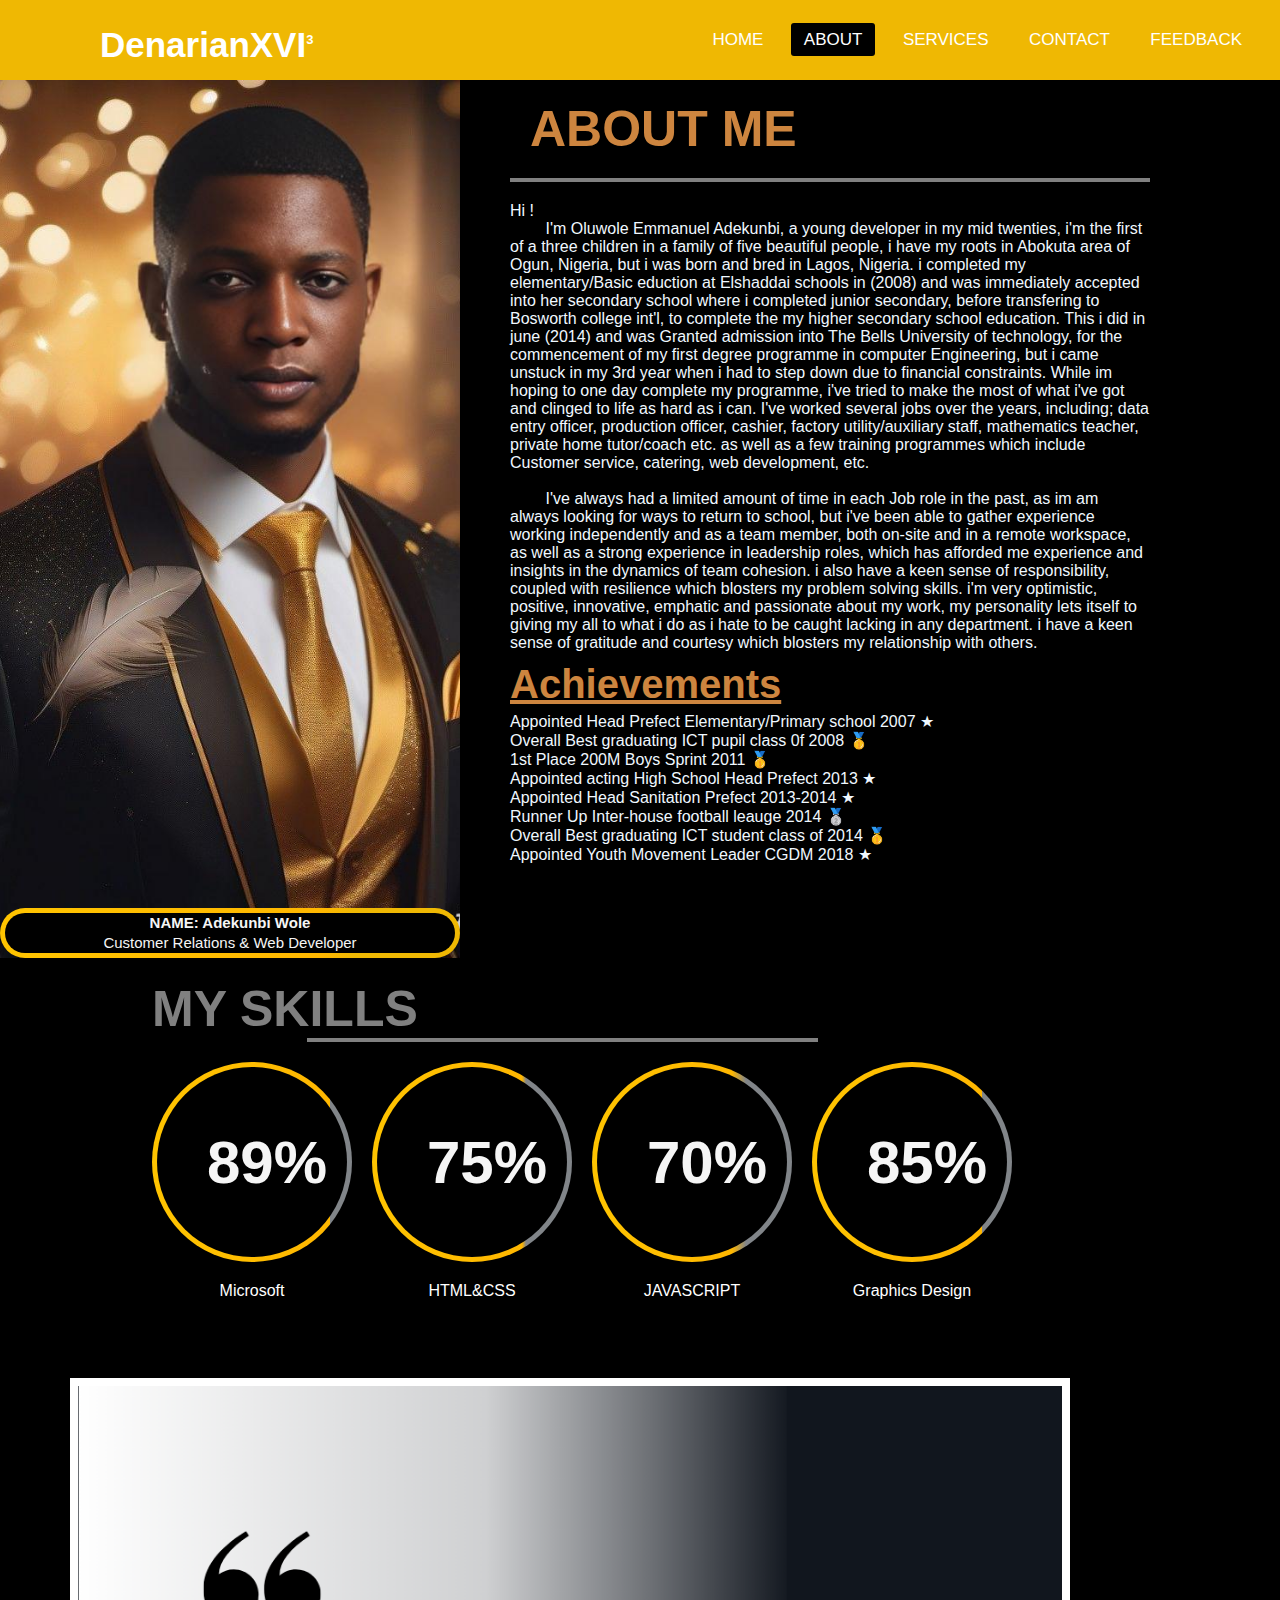
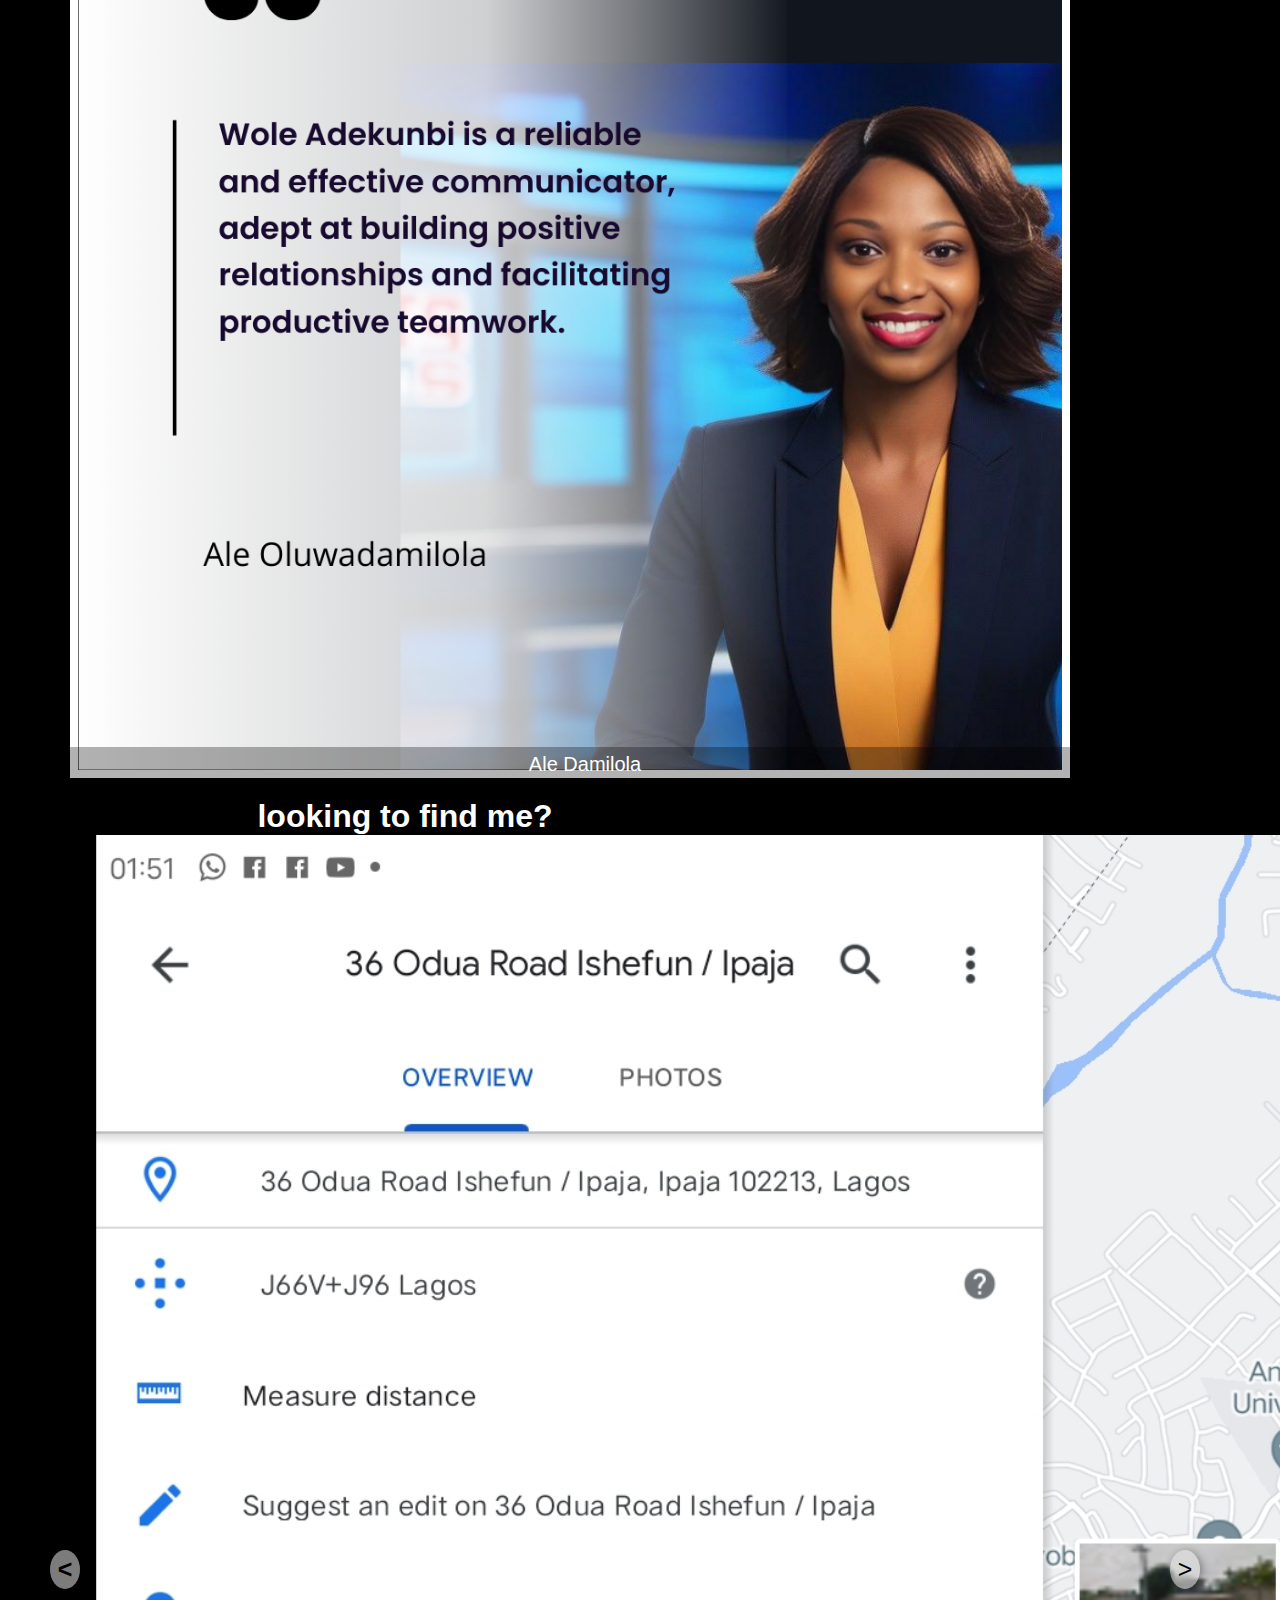
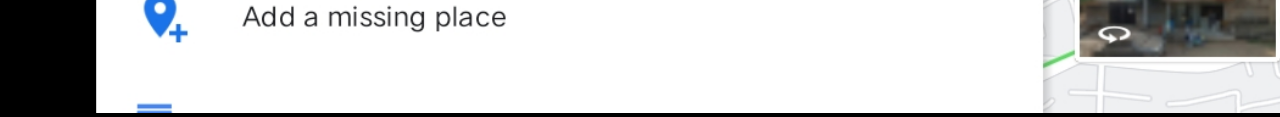
==== aboutme.html @ 8388ae2c "upload first documents" ====
<!DOCTYPE html>
<html lang="en">
<head>
    <meta charset="UTF-8">
    <meta name="viewport" content="width=device-width, initial-scale=1.0">
    <meta http-equiv="X-UA-Compatible" content="ie=edge">
    <link rel="stylesheet" href="aboutme.css">
    <title>ABOUT ME</title>
</head>
<body>


    <nav>
        <input type="checkbox" id="check">
        <label for="check" class="checkbtn">&#9776;</label>
        
        <label class="logo">DenarianXVI<sup style="font-size:small;">3</sup></label>
        <ul>
            <li><a  href="index.html">Home</a></li>
             <li><a class="active" href="aboutme.html">About</a></li>
              <li><a  href="services.html">Services</a></li>
               <li><a href="#">Contact</a></li>
                <li><a href="#">Feedback</a></li>
        </ul>
    </nav>


    <div id="container">

        
        <div class="navigation"> 
            <div class="subnav">
                <h4>NAME: Adekunbi Wole</h4>
                <p>Customer Relations & Web Developer</p>
            </div>
        </div>
        <div class="content">
            <h1 style="font-size: 50px; padding: 20px; color: peru;">ABOUT ME</h1>
            <div id="line"></div>
            <P style="padding-top: 20px;">Hi ! <br>
                &nbsp; &nbsp;&nbsp;&nbsp;&nbsp;&nbsp;    I'm Oluwole Emmanuel Adekunbi, a young developer in my mid twenties, i'm the first of a three children in a family of five beautiful people, i have my roots in Abokuta area of Ogun, Nigeria, but i was born and bred in Lagos, Nigeria. i completed my elementary/Basic eduction at Elshaddai schools in (2008) and was immediately accepted into her secondary school where i completed junior secondary, before transfering to Bosworth college int'l, to complete the my higher secondary school education. This i did in june (2014) and was Granted admission into The Bells University of technology, for the commencement of my first degree programme in computer Engineering, but i came unstuck in my 3rd year when i had to step down due to financial constraints. While im hoping to one day complete my programme, i've tried to make the most of what i've got and clinged to life as hard as i can. I've worked several jobs over the years, including; data entry officer, production officer, cashier, factory utility/auxiliary staff, mathematics teacher, private home tutor/coach etc. as well as a few training programmes which include Customer service, catering, web development, etc. <br>
                <br>
                &nbsp; &nbsp;&nbsp;&nbsp;&nbsp;&nbsp;     I've always had a limited amount of time in each Job role in the past, as im am always looking for ways to return to school, but i've been able to gather experience working independently and as a team member, both on-site and in a remote workspace, as well as a strong experience in leadership roles, which has afforded me experience and insights in the dynamics of team cohesion. i also have a keen sense of responsibility, coupled with resilience which blosters my problem solving skills. i'm very optimistic, positive, innovative, emphatic and passionate about my work, my personality lets itself to giving my all to what i do as i hate to be caught lacking in any department. i have a keen sense of gratitude and courtesy which blosters my relationship with others.

            
            <h2 style="font-size: 40px; padding-top:10px; padding-bottom:5px; text-decoration: underline; color: peru;">Achievements</h2>
            
                
                
            Appointed Head Prefect Elementary/Primary school 2007  &#9733;<br>
            Overall Best graduating ICT pupil class 0f 2008 &#129351;<br>
            1st Place 200M Boys Sprint 2011 &#129351;<br>
            Appointed acting High School Head Prefect 2013 &#9733;<br>
            Appointed Head Sanitation Prefect 2013-2014 &#9733;<br>
            Runner Up Inter-house football leauge 2014 &#129352;<br>
            Overall Best graduating ICT student class of 2014 &#129351;<br>
            Appointed Youth Movement Leader CGDM 2018 &#9733;<br>
               
            </P>
        </div>
    </div>
    <div id="container1">
        
        <h1>MY SKILLS</h1>
        
        <div id="line" style="margin-left: 20%; margin-right: 40%; margin-top:0; margin-bottom:20px;"></div>
            <div id="subcontainer">
                    <div class="skill0ms"><p>89%</p></div>
                    <div class="skill0html"><p>75%</p></div>
                    <div class="skill0css"><p>70%</p></div>
                    <div class="skill0cs"><p>85%</p></div>
                    <div class="skill MS"><p>Microsoft</p></div>
                    <div class="skill Html5"><p>HTML&CSS</p></div>
                    <div class="skill CSS3"><p>JAVASCRIPT</p></div>
                    <div class="skill cs"><p>Graphics Design</p></div>
                    
            </div>

    </div>








       <!--this below  div is the containeer for everything -->
    <div id="carousel-container">

        <div class="navigation-buttons">
            <div class="previous nav-btn"><</div>
            <div class="next nav-btn">></div>
        </div>

        <div class="slider-carousel">

            <div class="images main">
                <img src="dami.png" alt="flash">
                <div class="image-text">Ale Damilola</div>
            </div>
            <div class="images">
                <img src="dorian.png" alt="Spiderman">
                <div class="image-text">Festus Dorian</div>
            </div>
            <div class="images">
                <img src="more.png" alt="Moonkinght">
                <div class="image-text">Morenike</div>
            </div>

        
    </div>



    <div id="location">
        <h1>looking to find me?</h1>
        <img src="Screenshot_20231013_015111.jpg" alt="">
    </div>


    <script>

        const previous = document.querySelector('.previous');
        const next = document.querySelector('.next');
        const images = document.querySelector('.slider-carousel').children;
        const totalImages = images.length;
        let currentIndex = 0;


            //Event listeners to Previous and next Buttons
        previous .addEventListener('click',() => {
            previousImage()
        })
        next.addEventListener('click',() => {
            nextImage();
        })


            // delay
        setInterval(()=>{
            nextImage();
        },5000);



            // Fumction to next Image
        function nextImage(){

            images[currentIndex].classList.remove('main');
            if(currentIndex == totalImages-1){
                currentIndex = 0;
            }
            else{
                 currentIndex++;
            }
            images[currentIndex].classList.add('main');
        }
        
            // function to Previous Image
        function previousImage(){
            images[currentIndex].classList.remove('main');
            if(currentIndex == 0) {
                    currentIndex = totalImages -1;
            }
            else{
                currentIndex--;
            }
            images[currentIndex].classList.add('main');
        }

    </script>



</body>
</html>
---- aboutme.css ----
*{
    padding: 0;
    margin: 0;
    text-decoration: none;
    list-style: none;
    box-sizing: border-box;
}

body{
    font-family:'Trebuchet MS', 'Lucida Sans Unicode', 'Lucida Grande', 'Lucida Sans', Arial, sans-serif;
    background-color: #000000;
    width: 100%;
}
nav{
    background: rgb(239, 184, 3);
    height: 80px;
    width: 100%;
}
label.logo{
    color: white;
    font-size: 35px;
    line-height: 80px;
    padding: 0 100px;
    font-weight: bold;
}
nav ul{
    float: right;
    margin-right: 20px;
}
nav ul li{
    display: inline-block;
    line-height: 80px;
    margin: 0 5px;
}

nav ul li a{
    color: white;
    font-size: 17px;
    padding: 7px 13px;
    border-radius: 3px;
    text-transform: uppercase;

}

a.active,a:hover{
    background: black;
    transition: .5s;
}

.checkbtn{
    font-size: 30px;
    color: white;
    float: right;
    line-height: 80px;
    margin-right: 40px;
    cursor: pointer;
    display: none;
}

#check{
    display: none;
}

@media (max-width:925px){
    label.logo{
        font: 30px;
        padding-left: 50px;
    }
    nav ul li a{
        font-size: 16px;
    }
}

@media (max-width:858px){
    .checkbtn{
        display: block;
    }
    ul{
        position: fixed;
        width: 100%;
        height: 100vh;
        background: #c4a484;
        top: 80px;
        left: -100%;
        text-align: center;
        transition: all .5s;
    }
    nav ul li{
        display: block;
        margin: 50px 0;
        line-height: 30px;
    }
    nav ul li a {
        font-size: 20px;
    }
    a:hover,a.active{
        background: none;
        color:black;
    }
    #check:checked ~ ul{
        left: 0;
    }
}

#top{
    display: flex;
    flex-shrink: none;
    background: url(orsrc67320.jpg) no-repeat;
    background-size: cover;
    height: calc(100vh - 80px);
    width: 100%;
    height: max-content;
}



















#container{
    display: flex;
    border: none;
    flex-wrap: wrap;
    flex-basis: 100%;
    color: aliceblue;
    width: 1150px;
    font-family:'Segoe UI', Tahoma, Geneva, Verdana, sans-serif;
}

#container .navigation{
    display: flexbox;
    width: 100%;
    height: auto;
    
    flex-basis: 40%;
    flex-grow: 0;
    flex-shrink: 1;
    background-image: url(4f7d3fe3-94cb-4782-a9ce-cc68a9593bad.jpg);
    background-position: center;
    background-size: cover;
    color: white;
    flex-wrap: wrap;
    padding-bottom: 0;
    margin-bottom: 0;

}
#container .navigation .subnav{
    
    width: inherit;
    height: max-content;
    line-height: 20px;
    color: whitesmoke;
    background:linear-gradient(#000000, #000000)padding-box,
    linear-gradient(to right, rgb(255, 196, 0) 0%,rgb(255, 183, 0) 70%,rgb(239, 184, 3) 77%) border-box;
    border: 5px solid transparent;
    border-radius: 50px;;
    bottom:0;
    margin-left: 0;
    margin-right: 0;
    margin-top: 180%;
    margin-bottom: 0;
    padding-top: 0;
    padding-bottom: 0;
    font-size: 10px;
    align-content: center;
    text-align: center;
    font-size: 15px;
}

#line{
    border: 2px solid grey;
}

#container .content{
    display: flexbox;
    padding-left: 50px;
    width: 60%;
    flex-basis: 60%;
    flex-grow: 0;
    flex-shrink: 0;
    
}
 















#container1{
    display: block;
    height: 400px;
    width: 100%;
    border: 2px solid black;
    margin-left: 50px;
    
    background-color: black;
    color: white;
}

#container1 h1{
    margin-bottom: 0; padding-top: 30px; font-size:50px;
}


#subcontainer{
    display: grid;
    border: 2px solid red;
    width: 50%;
    height: max-content;
    border: none;
    padding-left: 100px;
    padding-right: 0;
    padding-bottom: 50px;
    grid-template-columns: auto auto auto auto ;
    grid-column-gap: 20px;
    grid-row-gap: 20px;
    text-align: center;
    align-content: center;
}



#container1 h1{
    color: gray;
    font-weight: bolder;
    padding-top: 20px;
    padding-left: 100px;
    font-family: -apple-system, BlinkMacSystemFont, 'Segoe UI', Roboto, Oxygen, Ubuntu, Cantarell, 'Open Sans', 'Helvetica Neue', sans-serif;
  
}

.skill0ms{
    position: relative;
    border: 5px solid grey;
    align-content: center;
    /*line-height: -50%;*/
    background: black;
    height: fit-content;
    width: fit-content;
    border-radius: 50px ;
    padding: 50px;
    height: 200px;
    width: 200px;
    top: auto;
    bottom: auto;
    color: whitesmoke;
    font-size: 60px;
    font-weight: bolder;
    

    background: linear-gradient(#000000, #000000) padding-box,
    linear-gradient(to right,  rgb(255, 196, 0) 0%,rgb(255, 183, 0) 89%,rgba(129,133,137) 77%) border-box;
    border: 5px solid transparent;
    border-radius: 100px 100px;
}

.skill0cs{
    
    border: 5px solid grey;
    align-content: center;
    /*line-height: -50%;*/
    background: black;
    height: fit-content;
    width: fit-content;
    border-radius: 50% 50%;
    padding-left: 30px;
    padding-right: 30px;
    border-radius: 50px ;
    padding: 50px;
    height: 200px;
    width: 200px;
    color: whitesmoke;
    font-size: 60px;
    font-weight: bolder;


    background: linear-gradient(#000000, #000000) padding-box,
    linear-gradient(to right, rgb(255, 196, 0) 0%,rgb(255, 183, 0) 85%,rgba(129,133,137) 77%) border-box;
    border: 5px solid transparent;
    border-radius: 100px;
}


.skill0html{
    border: 5px solid grey;
    align-content: center;
    /*line-height: -50%;*/
    background: black;
    height: fit-content;
    width: fit-content;
    border-radius: 50% 50%;
    padding-left: 30px;
    padding-right: 30px;

    border-radius: 50px ;
    padding: 50px;
    height: 200px;
    width: 200px;
    color: whitesmoke;
    font-size: 60px;
    font-weight: bolder;

    background: linear-gradient(#000000, #000000) padding-box,
    linear-gradient(to right,  rgb(255, 196, 0) 0%,rgb(255, 183, 0)75%,rgba(129,133,137) 77%) border-box;
    border: 5px solid transparent;
    border-radius: 100px;
}

.skill0css{ border: 5px solid grey;
    align-content: center;
    /*line-height: -50%;*/
    background: black;
    height: fit-content;
    width: fit-content;
    border-radius: 50% 50%;
    padding-left: 30px;
    padding-right: 30px;

    border-radius: 50px ;
    padding: 50px;
    height: 200px;
    width: 200px;
    color: whitesmoke;
    font-size: 60px;
    font-weight: bolder;

    background: linear-gradient(#000000, #000000) padding-box,
    linear-gradient(to right,  rgb(255, 196, 0) 0%,rgb(255, 183, 0)70%,rgba(129,133,137) 77%) border-box;
    border: 5px solid transparent;
    border-radius: 100px;
}











#carousel-container{
    width: 1800px;
    height:500px;
}
.carousel-container{
    width: 1000px;
    height: 100px;
    position:fixed;
    margin: 0 auto;
}

.navigation-buttons .previous{
   position: absolute;
    z-index: 10;
    font-size: 25px;
    top: 350%;
    left: 50px;
    font-weight: 700;
}

.navigation-buttons .next{
    right:80px;
    position: absolute;
    font-size: 25px;
    z-index: 10;
    top: 350%;
}
.navigation-buttons .nav-btn {
    background: rgba(225, 225, 225, 0.55);
    cursor: pointer;
    border-radius: 50%;
    width: 30px;
    display: flex;
    justify-content: center;
    padding: 5px;
    box-shadow: 2px 2px 10px rgba(0,0,0,0.4);
}
.navigation .nav-btn:hover{
    background: white;
}

.slider-carousel{
    margin-top: 20px;
    transition: all 0.03s ease;
    width: 2000px;
    height: 1000px;
    padding-left: 70px;
}
.slider-carousel img{
    width: 100%;
    height: 1000px;
    transition: all 0.3s ease;
    border: 8px solid white;
}
.images{
    position: absolute;
    display: none;
}
.main {
    display: block;
}
.image-text{
    position: absolute;
    bottom: 0;
    width: 103%;
    display: flex;
    font-size: 20px;
    justify-content: center;
    align-items: center;
    color: rgb(255, 255, 255);
    background: rgba(0,0,0,0.3);
    height: 35px;
}
#location{
    margin-top: 20px;
    width: 800px;
}
#location img{
   
    margin-left: 20px;
    width: 1000px;
    margin-right:90px ;
}
#location h1{
    
    margin-left: 10px;
    color:white; 
    text-align: center;
}














@media (max-width:480px) {
    /*styles*/
    body{
        width: 1913px;
        height: max-content;
    }
    #container{
        width: 1913px;
        max-height: max-content;
    }
    
    .navigation{
        width:900px;
        font-size: 100px;
    }
    #container .navigation .subnav{
        height: 100px;
        font-size: 25px;
        line-height: -50px;
        padding-top: 10px;
    }
    #container .navigation .subnav p{
        padding-top: 10px;
    }
    .content p{
        font-size: 30px;
    }
    #container1{
        width: 1913px;
        height:500px;
        margin-left: 0;
    }
    #container1 h1{
        font-size: 120px;
    }
    #subcontainer{
        width:1800px;
        height: 550px;
    }
    .skill0html, .skill0cs, .skill0css, .skill0ms{
        height: 400px;
        width: 400px;
        padding-top: 150px;
        border-radius: 200px;
        font-size: 90px;
    }
    .carousel-container{
        margin-top: 100px;
        padding-top: 200px;
    }
    .slider-carousel{
        padding-top: 100px;
    margin-top: 200px;

    }
    .images{
        padding-right: 20px;
        width: 1800px;
    }
    .navigation-buttons .previous{
        position: absolute;
         z-index: 10;
         font-size: 25px;
         top: 600%;
         left: 50px;
         font-weight: 700;
     }
     
     .navigation-buttons .next{
         right:-1380px;
         position: absolute;
         font-size: 25px;
         z-index: 10;
         top: 600%;
     }
     #location img{
        margin-top: 100px;
        margin-left: -60px;
        width: 1000px;
        margin-right:90px ;
    }
 }
 
 /*extra small devices*/
 @media (min-width: 481px) and (max-width: 767px) {
     /*styles*/
         body{
        width: 2150px;
        height: max-content;
    }
    #container{
        width: 2150px;
        max-height: max-content;
    }
    
    .navigation{
        width:900px;
        font-size: 100px;
    }
    #container .navigation .subnav{
        height: 100px;
        font-size: 25px;
        line-height: -50px;
        padding-top: 10px;
        margin-top: 230%;
    }
    #container .navigation .subnav p{
        padding-top: 10px;
    }
    .content p{
        font-size: 40px;
    }
    #container1{
        width: 2150px;
        height:500px;
        margin-left: 0;
    }
    #container1 h1{
        font-size: 120px;
    }
    #subcontainer{
        width:1990px;
        height: 550px;
    }
    .skill0html, .skill0cs, .skill0css, .skill0ms{
        height: 400px;
        width: 400px;
        padding-top: 150px;
        border-radius: 200px;
        font-size: 120px;
    }
    
    
    .carousel-container{
        margin-top: 100px;
        padding-top: 200px;
    }
    .slider-carousel{
        padding-top: 100px;
    margin-top: 200px;

    }
    .images{
        padding-left: 50px;
        padding-right: 20px;
        width: 1900px;
    }
    .navigation-buttons .previous{
        position: absolute;
         z-index: 10;
         font-size: 25px;
         top: 700%;
         left: 50px;
         font-weight: 700;
     }
     
     .navigation-buttons .next{
         right:-1380px;
         position: absolute;
         font-size: 25px;
         z-index: 10;
         top: 700%;
     }
 }#location img{
    
    margin-left: 40px;
    width: 1950px;
    margin-right:90px ;
}
 
 /*small tablets*/
 @media (min-width:768px) and (max-width:991px) {
     /*style*/
 }
 
 /*large tablets/laptops */
 @media (min-width:920px) and (max-width:1199px) {
     /*style*/
 }
 
 /*Desktops*/
 @media (min-width:1200px) and (max-width:1919px) {
     /*style*/
 }
 
 /* Extra large Screens */
 @media (min-width: 1920px) {
     /*style*/
 }
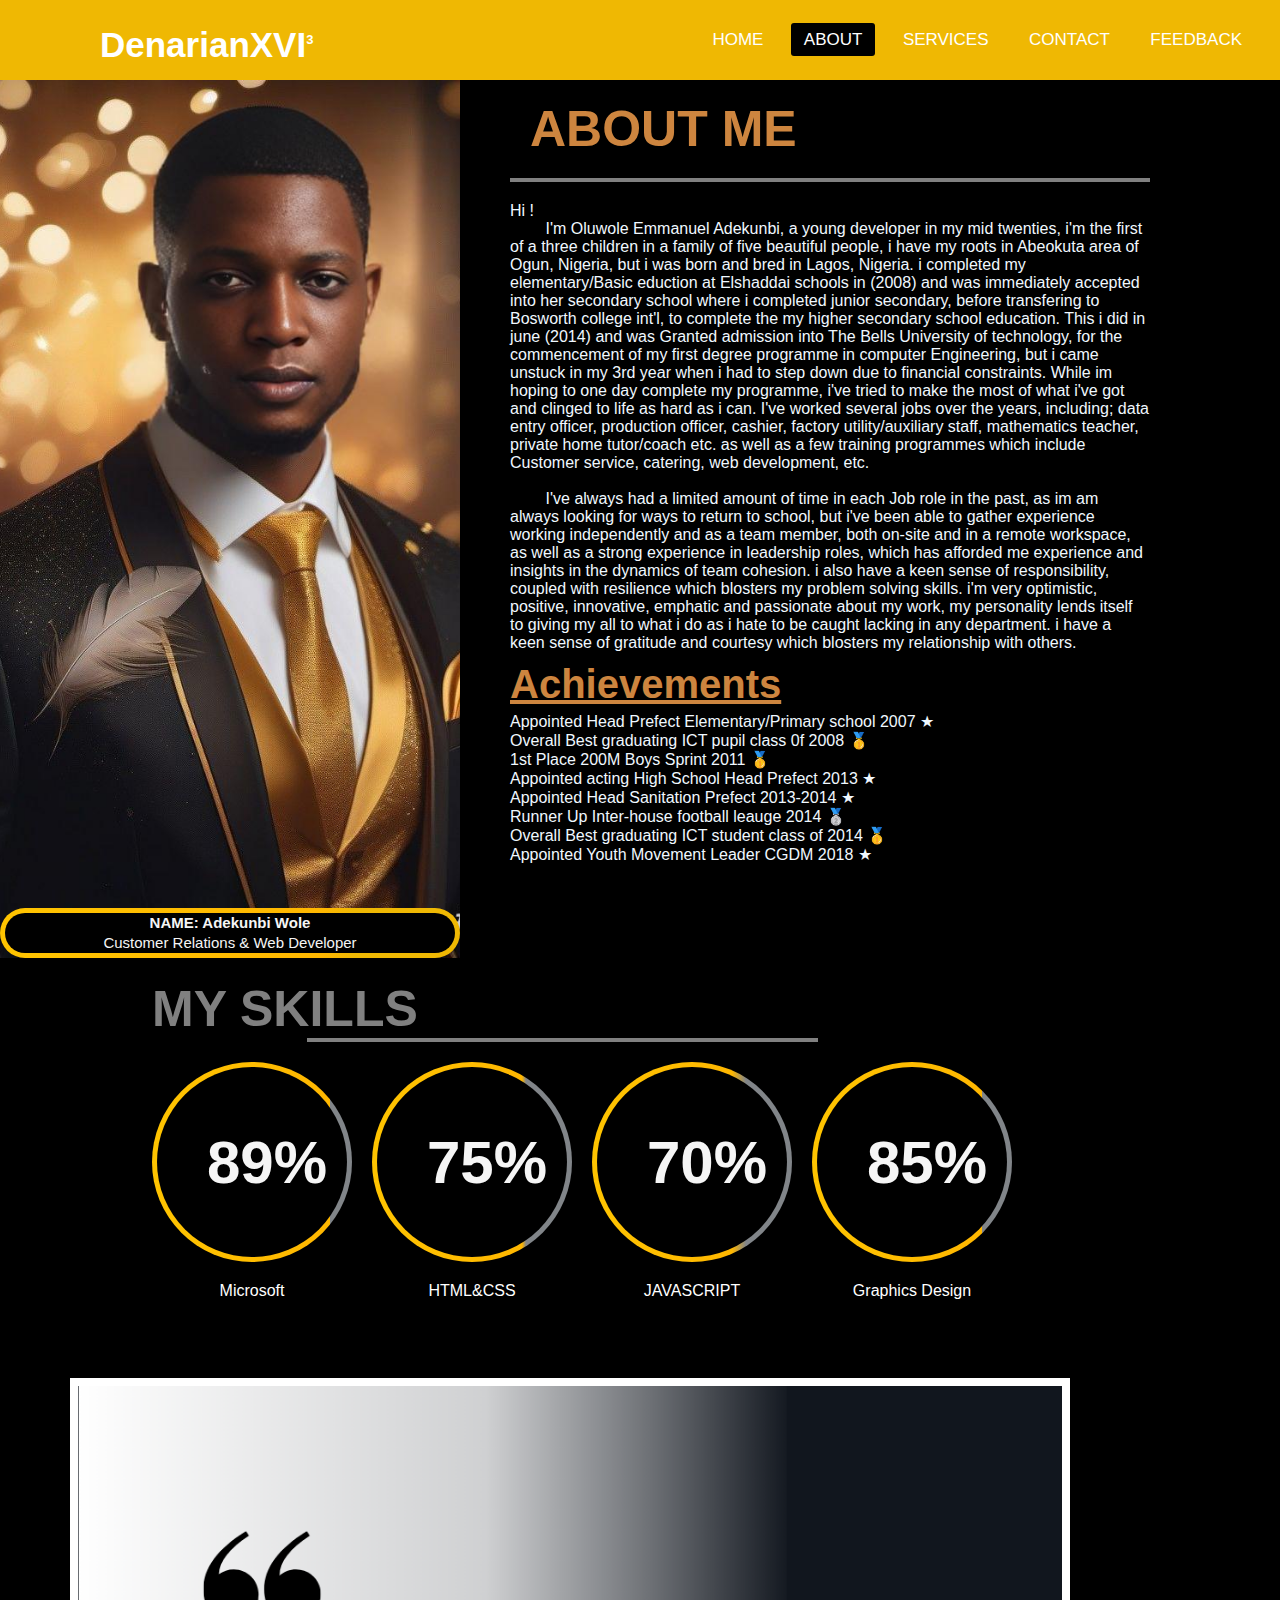
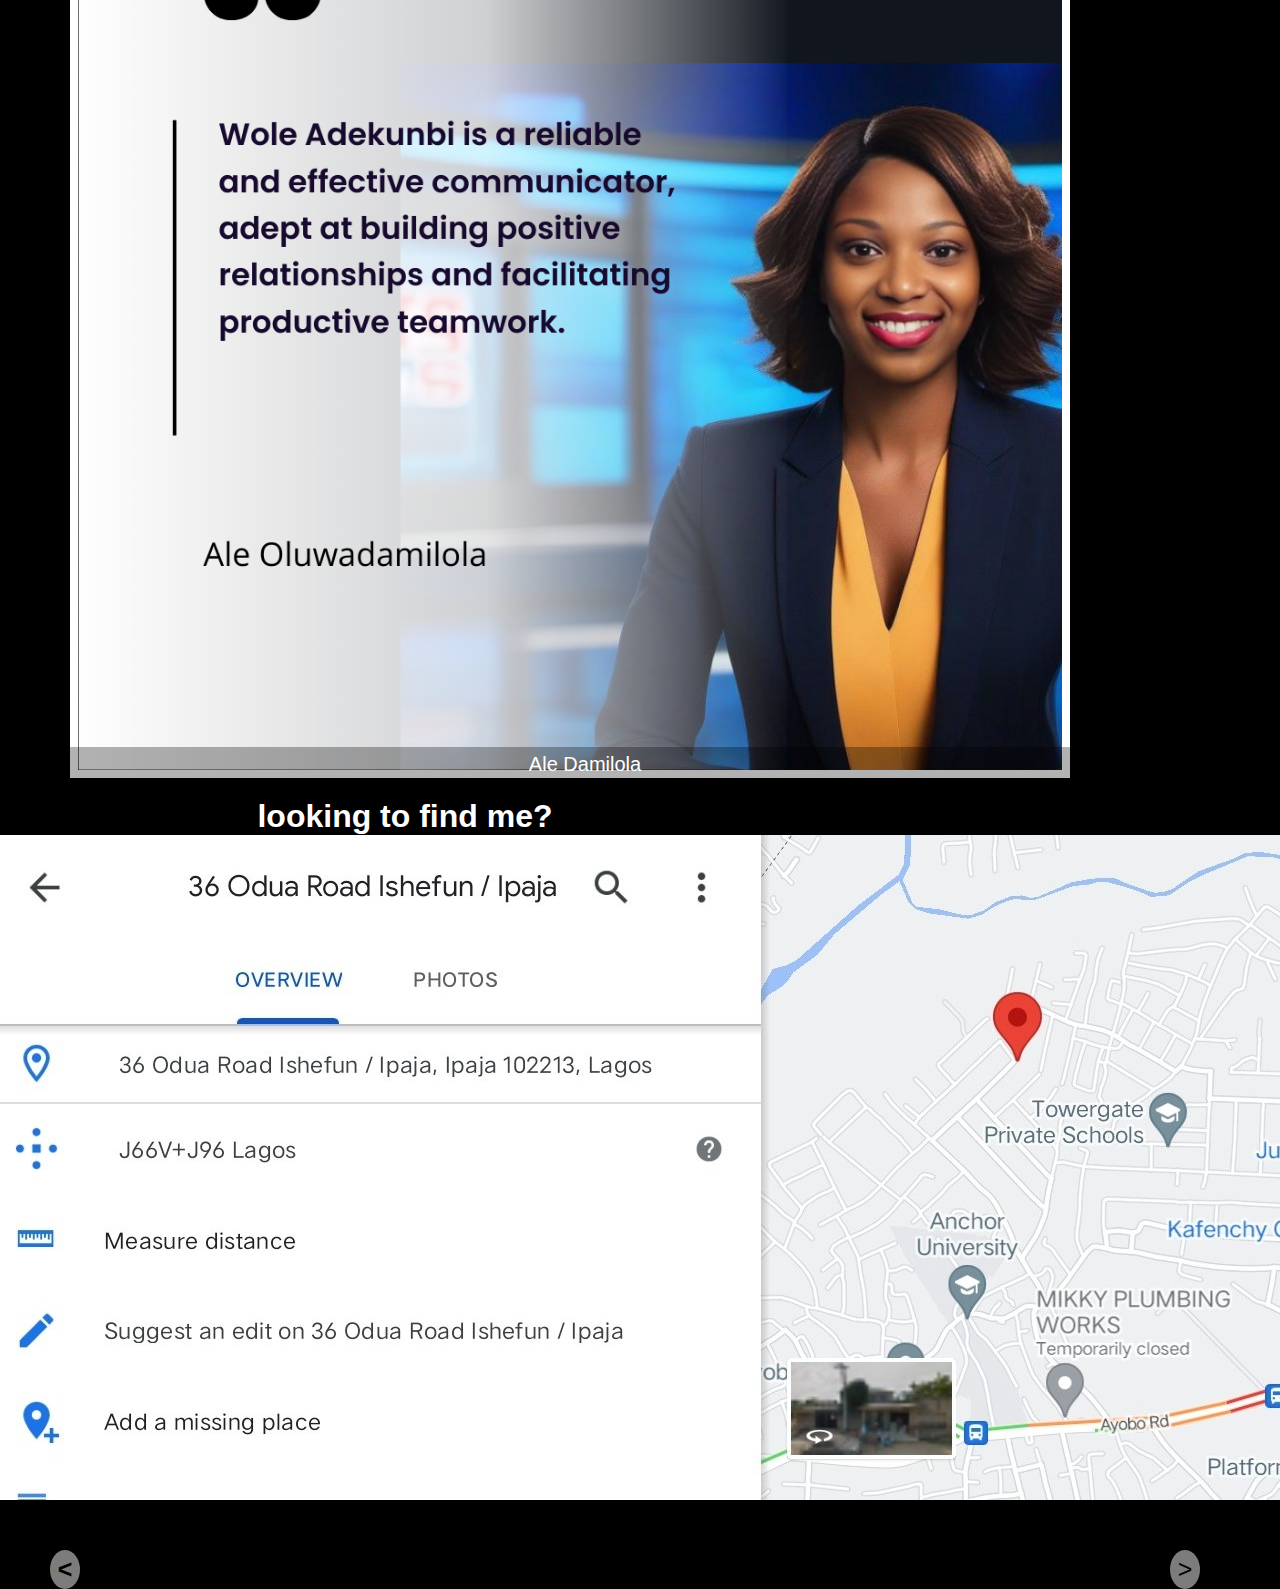
==== commit 6055b866: "modified content" ====
--- a/aboutme.html
+++ b/aboutme.html
@@ -38,9 +38,9 @@
             <h1 style="font-size: 50px; padding: 20px; color: peru;">ABOUT ME</h1>
             <div id="line"></div>
             <P style="padding-top: 20px;">Hi ! <br>
-                &nbsp; &nbsp;&nbsp;&nbsp;&nbsp;&nbsp;    I'm Oluwole Emmanuel Adekunbi, a young developer in my mid twenties, i'm the first of a three children in a family of five beautiful people, i have my roots in Abokuta area of Ogun, Nigeria, but i was born and bred in Lagos, Nigeria. i completed my elementary/Basic eduction at Elshaddai schools in (2008) and was immediately accepted into her secondary school where i completed junior secondary, before transfering to Bosworth college int'l, to complete the my higher secondary school education. This i did in june (2014) and was Granted admission into The Bells University of technology, for the commencement of my first degree programme in computer Engineering, but i came unstuck in my 3rd year when i had to step down due to financial constraints. While im hoping to one day complete my programme, i've tried to make the most of what i've got and clinged to life as hard as i can. I've worked several jobs over the years, including; data entry officer, production officer, cashier, factory utility/auxiliary staff, mathematics teacher, private home tutor/coach etc. as well as a few training programmes which include Customer service, catering, web development, etc. <br>
+                &nbsp; &nbsp;&nbsp;&nbsp;&nbsp;&nbsp;    I'm Oluwole Emmanuel Adekunbi, a young developer in my mid twenties, i'm the first of a three children in a family of five beautiful people, i have my roots in Abeokuta area of Ogun, Nigeria, but i was born and bred in Lagos, Nigeria. i completed my elementary/Basic eduction at Elshaddai schools in (2008) and was immediately accepted into her secondary school where i completed junior secondary, before transfering to Bosworth college int'l, to complete the my higher secondary school education. This i did in june (2014) and was Granted admission into The Bells University of technology, for the commencement of my first degree programme in computer Engineering, but i came unstuck in my 3rd year when i had to step down due to financial constraints. While im hoping to one day complete my programme, i've tried to make the most of what i've got and clinged to life as hard as i can. I've worked several jobs over the years, including; data entry officer, production officer, cashier, factory utility/auxiliary staff, mathematics teacher, private home tutor/coach etc. as well as a few training programmes which include Customer service, catering, web development, etc. <br>
                 <br>
-                &nbsp; &nbsp;&nbsp;&nbsp;&nbsp;&nbsp;     I've always had a limited amount of time in each Job role in the past, as im am always looking for ways to return to school, but i've been able to gather experience working independently and as a team member, both on-site and in a remote workspace, as well as a strong experience in leadership roles, which has afforded me experience and insights in the dynamics of team cohesion. i also have a keen sense of responsibility, coupled with resilience which blosters my problem solving skills. i'm very optimistic, positive, innovative, emphatic and passionate about my work, my personality lets itself to giving my all to what i do as i hate to be caught lacking in any department. i have a keen sense of gratitude and courtesy which blosters my relationship with others.
+                &nbsp; &nbsp;&nbsp;&nbsp;&nbsp;&nbsp;     I've always had a limited amount of time in each Job role in the past, as im am always looking for ways to return to school, but i've been able to gather experience working independently and as a team member, both on-site and in a remote workspace, as well as a strong experience in leadership roles, which has afforded me experience and insights in the dynamics of team cohesion. i also have a keen sense of responsibility, coupled with resilience which blosters my problem solving skills. i'm very optimistic, positive, innovative, emphatic and passionate about my work, my personality lends itself to giving my all to what i do as i hate to be caught lacking in any department. i have a keen sense of gratitude and courtesy which blosters my relationship with others.
 
             
             <h2 style="font-size: 40px; padding-top:10px; padding-bottom:5px; text-decoration: underline; color: peru;">Achievements</h2>
@@ -115,7 +115,7 @@
 
     <div id="location">
         <h1>looking to find me?</h1>
-        <img src="Screenshot_20231013_015111.jpg" alt="">
+        <img src="Screenshot_20231013_015111.jpg" alt="" >
     </div>
 
 
--- a/aboutme.css
+++ b/aboutme.css
@@ -440,12 +440,7 @@
     margin-top: 20px;
     width: 800px;
 }
-#location img{
-   
-    margin-left: 20px;
-    width: 1000px;
-    margin-right:90px ;
-}
+
 #location h1{
     
     margin-left: 10px;
@@ -466,19 +461,19 @@
 
 
 
-@media (max-width:480px) {
+@media (min-width:325px) and (max-width:480px) {
     /*styles*/
-    body{
-        width: 1913px;
+    body{ 
+        width: 1900px;
         height: max-content;
     }
     #container{
-        width: 1913px;
+        width: 1900px;
         max-height: max-content;
     }
     
     .navigation{
-        width:900px;
+        width:1900px;
         font-size: 100px;
     }
     #container .navigation .subnav{
@@ -529,23 +524,31 @@
         position: absolute;
          z-index: 10;
          font-size: 25px;
-         top: 600%;
+         top: 330%;
          left: 50px;
          font-weight: 700;
      }
      
      .navigation-buttons .next{
-         right:-1380px;
+         right:-1460px;
          position: absolute;
          font-size: 25px;
          z-index: 10;
-         top: 600%;
+         top: 330%;
      }
      #location img{
-        margin-top: 100px;
-        margin-left: -60px;
-        width: 1000px;
-        margin-right:90px ;
+        margin-top: 150px;
+        margin-left: 100px;
+        width: 1750px;
+        
+        
+    }
+    #location h1{
+        margin-top: 150px;
+        margin-left: 100px;
+        font-size: 70px;
+        color: grey;
+        text-decoration: underline;
     }
  }
  
@@ -617,28 +620,126 @@
         position: absolute;
          z-index: 10;
          font-size: 25px;
-         top: 700%;
-         left: 50px;
+         top: 440%;
+         left: 95px;
          font-weight: 700;
      }
      
      .navigation-buttons .next{
-         right:-1380px;
+         right:-1300px;
+         position: absolute;
+         font-size: 25px;
+         z-index: 10;
+         top: 440%;
+     }
+ #location img{
+    margin-top: 100px;
+    margin-left: 130px;
+    width: 1800px;
+    margin-right:90px ;
+}
+#location h1{
+    margin-top: 150px;
+    margin-left: 100px;
+    font-size: 70px;
+    color: grey;
+    text-decoration: underline;
+}
+}
+ 
+ /*small tablets*/
+ @media (min-width:768px) and (max-width:991px) {
+     /*style*/
+            body{
+        width: 3150px;
+        height: max-content;
+    }
+    #container{
+        width: 3150px;
+        max-height: max-content;
+    }
+    
+    .navigation{
+        width:900px;
+        font-size: 100px;
+    }
+    #container .navigation .subnav{
+        height: 100px;
+        font-size: 25px;
+        line-height: -50px;
+        padding-top: 10px;
+        margin-top: 230%;
+    }
+    #container .navigation .subnav p{
+        padding-top: 10px;
+    }
+    .content p{
+        font-size: 40px;
+    }
+    #container1{
+        width: 3150px;
+        height:500px;
+        margin-left: 0;
+    }
+    #container1 h1{
+        font-size: 120px;
+    }
+    #subcontainer{
+        width:1990px;
+        height: 550px;
+    }
+    .skill0html, .skill0cs, .skill0css, .skill0ms{
+        height: 400px;
+        width: 400px;
+        padding-top: 150px;
+        border-radius: 200px;
+        font-size: 120px;
+    }
+    
+    
+    .carousel-container{
+        margin-top: 100px;
+        padding-top: 200px;
+    }
+    .slider-carousel{
+        padding-top: 100px;
+    margin-top: 200px;
+
+    }
+    .images{
+        padding-left: 50px;
+        padding-right: 20px;
+        width: 1900px;
+    }
+    .navigation-buttons .previous{
+        position: absolute;
+         z-index: 10;
+         font-size: 25px;
+         top: 700%;
+         left: 95px;
+         font-weight: 700;
+     }
+     
+     .navigation-buttons .next{
+         right:-1300px;
          position: absolute;
          font-size: 25px;
          z-index: 10;
          top: 700%;
      }
- }#location img{
-    
-    margin-left: 40px;
-    width: 1950px;
+ #location img{
+    margin-top: 100px;
+    margin-left: 130px;
+    width: 1800px;
     margin-right:90px ;
 }
- 
- /*small tablets*/
- @media (min-width:768px) and (max-width:991px) {
-     /*style*/
+#location h1{
+    margin-top: 150px;
+    margin-left: 100px;
+    font-size: 70px;
+    color: grey;
+    text-decoration: underline;
+}
  }
  
  /*large tablets/laptops */
